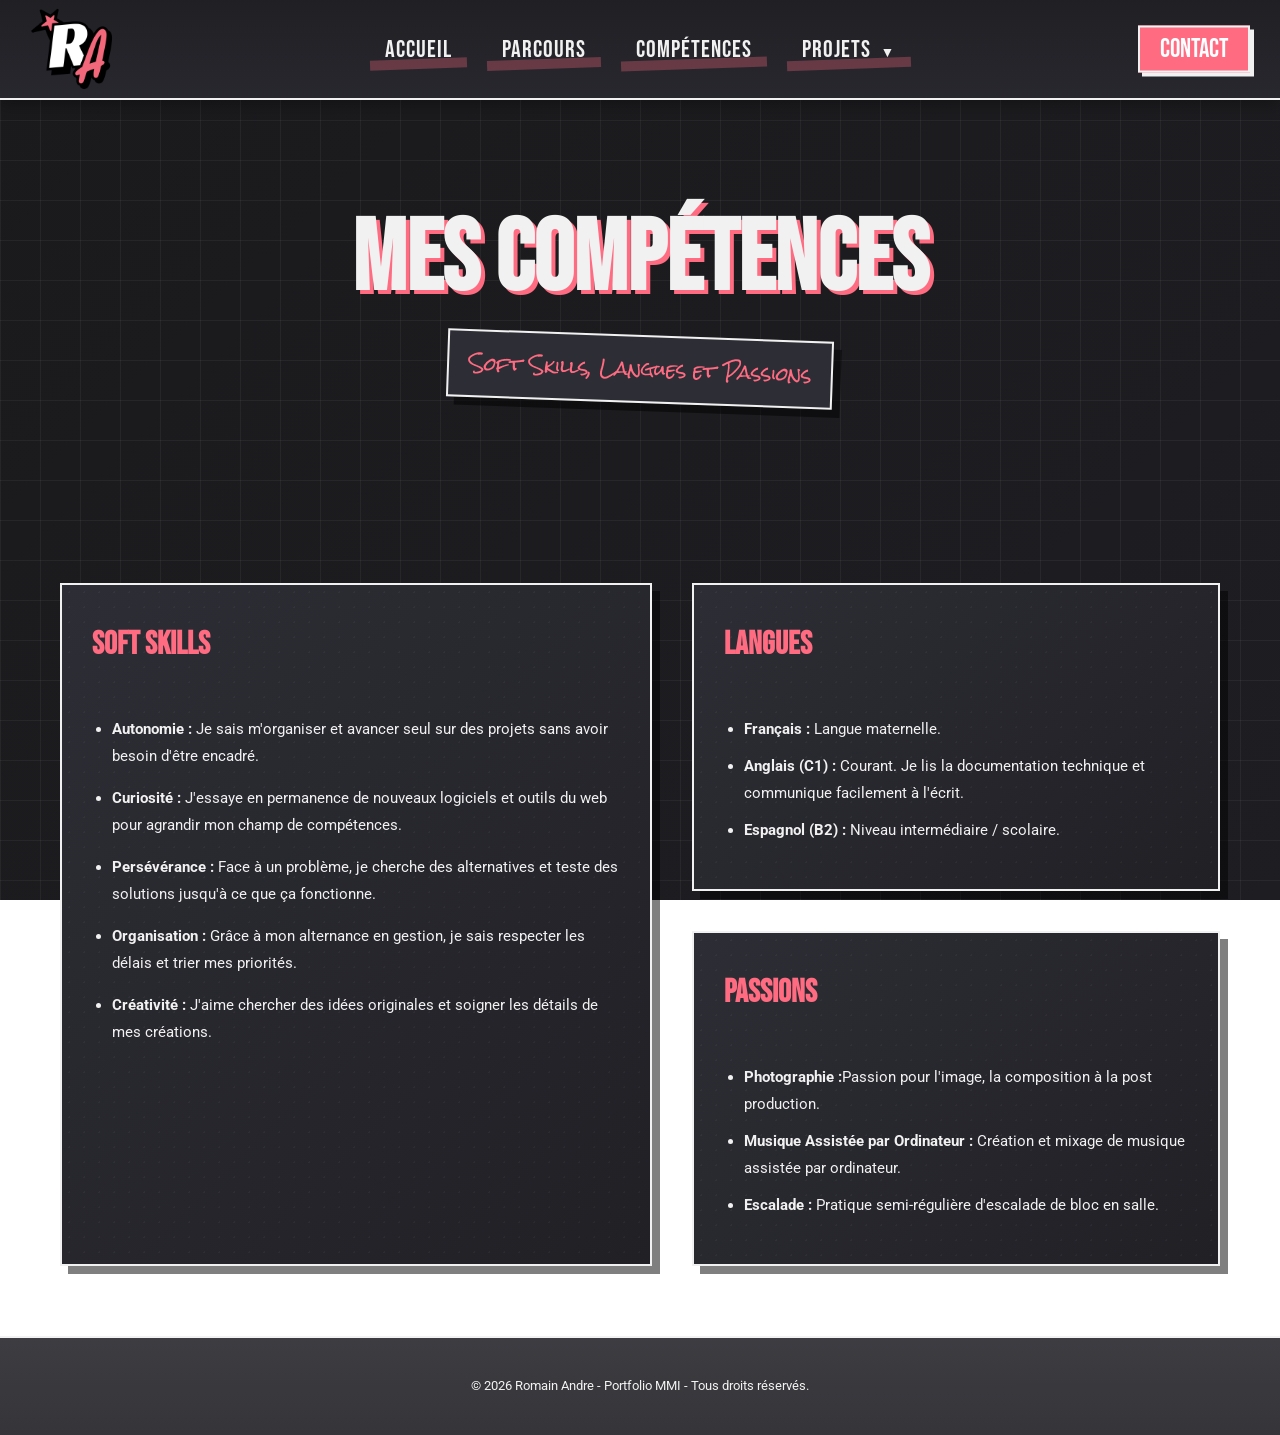
==== competences.html @ 36a4147c "Correction du dossier racine" ====
<!DOCTYPE html>
<html lang="fr">
<head>
    <meta charset="UTF-8">
    <meta name="viewport" content="width=device-width, initial-scale=1.0">
    <title>Mes Compétences - Romain André</title>
    <link rel="icon" type="image/png" href="images/favicon.png">
    <link rel="stylesheet" href="style.css">
</head>
<body>
    <div class="transition-volet-rouge"></div>
    
    <div class="transition-volet-noir">
        <img src="images/logo.png" alt="Transition Logo" class="logo-dans-transition">
    </div>

    <header id="main-header">
        <a href="index.html" class="header-logo-link">
            <img src="images/favicon.png" alt="Retour à l'accueil">
        </a>
        <nav class="nav-container">
            <a href="index.html" class="nav-item">ACCUEIL</a>
            <a href="parcours.html" class="nav-item">PARCOURS</a>
            <a href="competences.html" class="nav-item">COMPÉTENCES</a>
            
            <div class="dropdown">
                <span class="nav-item texte-projets-pc">PROJETS <span style="font-size: 14px; margin-left: 5px;">▼</span></span>
                <div class="dropdown-content">
                    <a href="pro.html">PROJETS professionnels</a>
                    <a href="ecole.html">PROJETS ACADÉMIQUES</a>
                    <a href="perso.html">PROJETS PERSOnnels</a>
                </div>
            </div>
            
            <a href="index.html#contact" class="nav-item contact-mobile">CONTACT</a>
        </nav>
        <a href="index.html#contact" class="btn-contact-header desktop-contact">CONTACT</a>
        <button id="hamburger-menu" class="hamburger-btn">
            <span></span><span></span><span></span>
        </button>
    </header>

    <main class="wrapper">
        <section style="grid-column: 1 / 13; text-align: center; margin-top: 50px;">
            <h1 class="anim-prenom" style="font-size: 100px;">MES COMPÉTENCES</h1>
            <br>
            <div class="sous-titre">Soft Skills, Langues et Passions</div>
        </section>

        <section style="grid-column: 1 / 13; margin-top: 60px; display: flex; gap: 40px; flex-wrap: wrap; justify-content: center;">
            
            <div class="categorie-card" style="flex: 1; min-width: 320px; text-align: left; align-items: flex-start; padding: 30px;">
                <div class="scotch-decor scotch-1"></div>
                <h3 style="font-size: 32px; color: var(--accent); margin-top: 10px; font-family: 'Bebas Neue', sans-serif;">Soft Skills</h3>
                <ul style="font-family: var(--police-paragraphe); font-size: 15px; line-height: 1.8; margin-top: 20px; padding-left: 20px;">
                    <li style="margin-bottom: 15px;"><strong>Autonomie :</strong> Je sais m'organiser et avancer seul sur des projets sans avoir besoin d'être encadré.</li>
                    <li style="margin-bottom: 15px;"><strong>Curiosité :</strong> J'essaye en permanence de nouveaux logiciels et outils du web pour agrandir mon champ de compétences.</li>
                    <li style="margin-bottom: 15px;"><strong>Persévérance :</strong> Face à un problème, je cherche des alternatives et teste des solutions jusqu'à ce que ça fonctionne.</li>
                    <li style="margin-bottom: 15px;"><strong>Organisation :</strong> Grâce à mon alternance en gestion, je sais respecter les délais et trier mes priorités.</li>
                    <li style="margin-bottom: 0;"><strong>Créativité :</strong> J'aime chercher des idées originales et soigner les détails de mes créations.</li>
                </ul>
            </div>

            <div style="flex: 1; min-width: 320px; display: flex; flex-direction: column; gap: 40px;">
                
                <div class="categorie-card" style="text-align: left; align-items: flex-start; padding: 30px;">
                    <h3 style="font-size: 32px; color: var(--accent); margin-top: 10px; font-family: 'Bebas Neue', sans-serif;">Langues</h3>
                    <ul style="font-family: var(--police-paragraphe); font-size: 15px; line-height: 1.8; margin-top: 20px; padding-left: 20px;">
                        <li style="margin-bottom: 10px;"><strong>Français :</strong> Langue maternelle.</li>
                        <li style="margin-bottom: 10px;"><strong>Anglais (C1) :</strong> Courant. Je lis la documentation technique et communique facilement à l'écrit.</li>
                        <li style="margin-bottom: 0;"><strong>Espagnol (B2) :</strong> Niveau intermédiaire / scolaire.</li>
                    </ul>
                </div>

                <div class="categorie-card" style="text-align: left; align-items: flex-start; padding: 30px;">
                    <h3 style="font-size: 32px; color: var(--accent); margin-top: 10px; font-family: 'Bebas Neue', sans-serif;">Passions</h3>
                    <ul style="font-family: var(--police-paragraphe); font-size: 15px; line-height: 1.8; margin-top: 20px; padding-left: 20px;">
                        <li style="margin-bottom: 10px;"><strong>Photographie :</strong>Passion pour l'image, la composition à la post production.</li>
                        <li style="margin-bottom: 10px;"><strong>Musique Assistée par Ordinateur :</strong> Création et mixage de musique assistée par ordinateur.</li>
                        <li style="margin-bottom: 0;"><strong>Escalade :</strong> Pratique semi-régulière d'escalade de bloc en salle.</li>
                    </ul>
                </div>

            </div>

        </section>
    </main>

    <footer>
        <p>© 2026 Romain Andre - Portfolio MMI - Tous droits réservés.</p>
    </footer>

    <script src="script.js"></script>
</body>
</html>
---- style.css ----
@import url('https://fonts.googleapis.com/css2?family=Bebas+Neue&family=Rock+Salt&family=Montserrat:wght@400;700&family=Roboto:wght@400;700&display=swap');
html { scroll-behavior: smooth; }
:root { --fond-couleur: #1a1a1d; --texte: #f1f1f1; --papier: #2d2d35; --accent: #ff6b81; --ombre: 8px 8px 0px rgba(0,0,0,0.5); --grille-couleur: rgba(255, 255, 255, 0.05); --police-paragraphe: 'Roboto', sans-serif; }
* { box-sizing: border-box; }
body { background: linear-gradient(135deg, #1a1a1d 0%, #1e1e22 100%); background-attachment: fixed; color: var(--texte); font-family: 'Montserrat', sans-serif; margin: 0; padding: 0; overflow-x: hidden; }
body::before { content: ""; position: fixed; top: 0; left: 0; width: 100%; height: 100vh; background-image: linear-gradient(var(--grille-couleur) 1px, transparent 1px), linear-gradient(to right, var(--grille-couleur) 1px, transparent 1px); background-size: 40px 40px; pointer-events: none; z-index: -1; }
p { font-family: var(--police-paragraphe); line-height: 1.6; }
@keyframes fadeInDown { from { opacity: 0; transform: translateY(-30px); } to { opacity: 1; transform: translateY(0); } }
@keyframes fadeInLeft { from { opacity: 0; transform: translateX(-40px); } to { opacity: 1; transform: translateX(0); } }
@keyframes fadeInUp { from { opacity: 0; transform: translateY(30px); } to { opacity: 1; transform: translateY(0); } }
@keyframes popIn { from { opacity: 0; transform: scale(0.8); } to { opacity: 1; transform: scale(1); } }
@keyframes popInSousTitre { from { opacity: 0; transform: scale(0.8) rotate(0deg); } to { opacity: 1; transform: scale(1) rotate(2deg); } }
.logo-dans-transition { position: absolute; top: 50%; left: 50%; transform: translate(-50%, -50%); width: 500px; height: auto; max-width: 90%; }
#main-header { height: 100px; display: flex; align-items: center; justify-content: center; position: fixed; top: 0; left: 0; width: 100%; z-index: 1000; padding: 0 30px; background: linear-gradient(to bottom, var(--fond-couleur) -75%, var(--papier) 175%); border-bottom: 2px solid var(--texte); box-shadow: 0px 5px 15px rgba(0,0,0,0.3); transform: translateY(0); transition: transform 0.4s cubic-bezier(0.4, 0, 0.2, 1); }
.header-logo { height: 90px; width: auto; position: absolute; left: 30px; top: 50%; transform: translateY(-50%); transition: transform 0.3s ease; z-index: 1001; }
.header-logo:hover { transform: translateY(-50%) scale(1.1); }
.header-logo-link { position: absolute; left: 30px; top: 50%; transform: translateY(-50%); z-index: 1001; display: block; height: 90px; }
.header-logo-link img { height: 100%; width: auto; transition: transform 0.3s ease; display: block; }
.header-logo-link:hover img { transform: scale(1.15); }
.nav-container { display: flex; gap: 20px; align-items: center; }
.nav-item { background: transparent; padding: 5px 15px; text-decoration: none; color: var(--texte); font-family: 'Bebas Neue', sans-serif; font-size: 24px; letter-spacing: 1px; position: relative; transition: color 0.3s ease; }
.nav-item::after { content: ''; position: absolute; bottom: 0; left: 0; width: 100%; height: 10px; background: var(--accent); opacity: 0.3; transform: rotate(-2deg); z-index: -1; transition: all 0.3s cubic-bezier(0.25, 0.8, 0.25, 1); }
.nav-item:hover::after { opacity: 1; transform: rotate(0deg); height: 100%; }
.nav-item:hover { color: white; }
.btn-contact-header { position: absolute; right: 30px; top: 50%; transform: translateY(-50%); background-color: var(--accent); color: white; font-family: 'Bebas Neue', sans-serif; font-size: 26px; padding: 6px 20px; text-decoration: none; border: 2px solid var(--texte); box-shadow: 4px 4px 0px var(--texte); transition: transform 0.15s ease, box-shadow 0.15s ease, background-color 0.15s ease; z-index: 1001; }
.btn-contact-header:hover { transform: translate(-3px, -55%); box-shadow: 7px 7px 0px var(--texte); }
.btn-contact-header:active { transform: translate(4px, -45%); box-shadow: 0px 0px 0px var(--texte); }
.hamburger-btn { display: none; flex-direction: column; gap: 6px; background: transparent; border: none; cursor: pointer; z-index: 1005; transition: opacity 0.3s ease; }
.hamburger-btn span { width: 35px; height: 4px; background-color: var(--texte); border-radius: 2px; }
.contact-mobile { display: none !important; }
.btn-cv { display: inline-block; margin-top: 15px; padding: 10px 25px; background-color: var(--accent); color: white; font-family: 'Bebas Neue', sans-serif; font-size: 26px; letter-spacing: 1px; text-decoration: none; border: 2px solid var(--texte); box-shadow: 4px 4px 0px var(--texte); transform: translate(0px, 0px); transition: transform 0.15s ease, box-shadow 0.15s ease, background-color 0.15s ease; }
.btn-cv:hover { transform: translate(-3px, -3px); box-shadow: 7px 7px 0px var(--texte); background-color: #f73648; }
.btn-cv:active { transform: translate(4px, 4px); box-shadow: 0px 0px 0px var(--texte); }
.btn-mail { margin: 0; transform: translate(0,0); }
.btn-mail:hover { transform: translate(-3px, -3px); background-color: #f73648; }
.btn-mail:active { transform: translate(4px, 4px); box-shadow: 0px 0px 0px var(--texte); }
.btn-linkedin { margin: 0; background-color: #0077b5; border-color: var(--texte); transform: translate(0,0); }
.btn-linkedin:hover { background-color: #005e93; transform: translate(-3px, -3px); }
.btn-linkedin:active { transform: translate(4px, 4px); box-shadow: 0px 0px 0px var(--texte); }
.wrapper { max-width: 1200px; margin: 150px auto 50px auto; padding: 20px; display: grid; grid-template-columns: repeat(12, 1fr); gap: 40px; }
.hero-block { grid-column: 1 / 8; grid-row: 1; position: relative; z-index: 2; display: flex; flex-direction: column; justify-content: center; }
h1 { font-family: 'Bebas Neue', sans-serif; font-size: 128px; line-height: 0.8; margin: 0; color: var(--texte); text-transform: uppercase; text-shadow: 4px 4px 0px var(--accent); transform: rotate(-2deg); }
.hero-block h1 { display: flex; flex-direction: column; align-items: flex-start; margin: 0; padding: 0; }
.titre-images { display: flex; flex-direction: column; align-items: flex-start; margin: 0; margin-top: 50px; margin-left: -40px; padding: 0; }
.img-romain { height: 300px; width: auto; display: block; position: relative; z-index: 1; margin-left: -80px; }
.img-andre { height: 320px; width: auto; display: block; margin-top: -150px; margin-left: -80px; margin-bottom: -80px; position: relative; z-index: 2; }
.anim-prenom, .anim-nom, .sous-titre, .photo-block, .bio-block, .section-title, .projet-card, .categorie-card, .parcours-card { opacity: 0; pointer-events: none; }
.anim-prenom, .anim-nom { display: inline-block; transition: all 0.6s cubic-bezier(0.25, 1, 0.5, 1); }
.anim-prenom { transform: translateY(-30px); }
.anim-nom { transform: translateX(-40px); transition-delay: 0.2s; }
.anim-prenom.visible, .anim-nom.visible { opacity: 1; transform: translateY(0) translateX(0); pointer-events: auto; }
.anim-prenom.visible:hover { transform: scale(1.05) rotate(2deg); transition-delay: 0s; cursor: default; }
.anim-nom.visible:hover { transform: scale(1.05) rotate(-2deg); transition-delay: 0s; cursor: default; }
.sous-titre { font-family: 'Rock Salt', cursive; font-size: 18px; color: var(--accent); background: var(--papier); padding: 10px 20px; display: inline-block; align-self: flex-start; margin-top: 35px; margin-bottom: 80px; box-shadow: var(--ombre); border: 2px solid var(--texte); transform: scale(0.8) rotate(2deg); transition: all 0.6s cubic-bezier(0.25, 0.8, 0.25, 1); transition-delay: 0.4s; }
.sous-titre.visible { opacity: 1; transform: scale(1) rotate(2deg); pointer-events: auto; }
.sous-titre.visible:hover { transform: scale(1.05) rotate(0deg); transition-delay: 0s; }
.photo-block { grid-column: 8 / 13; grid-row: 1; background: white; padding: 15px 15px 60px 15px; box-shadow: var(--ombre); border: 2px solid var(--texte); position: relative; width: 100%; max-width: 350px; margin: 0 auto; display: block; text-decoration: none; cursor: pointer; transform: translateX(40px) rotate(-2deg); transition: all 0.6s cubic-bezier(0.25, 1, 0.5, 1); align-self: center; }
.photo-block.visible { opacity: 1; transform: translateX(0) rotate(3deg); pointer-events: auto; }
.photo-block.visible:hover { transform: scale(1.05) rotate(0deg); box-shadow: 15px 15px 0px rgba(0,0,0,0.3); z-index: 10; transition-delay: 0s; }
.photo-block img { width: 100%; aspect-ratio: 1 / 1; object-fit: cover; transition: filter 0.5s ease; }
.polaroid-text { position: absolute; bottom: 15px; left: 0; width: 100%; text-align: center; font-family: 'Rock Salt', cursive; font-size: 16px; font-weight: bold; color: #1d1d1d; opacity: 0.9; }
.scotch-decor { display: none !important; }
.bio-block { margin-top: 50px; }
.bio-block, .parcours-card, .categorie-card, .projet-card, #contact-box { background: linear-gradient(135deg, var(--papier) 0%, #202025 100%) !important; position: relative; z-index: 1; }
.bio-block::after, .parcours-card::after, .categorie-card::after, .projet-card::after, #contact-box::after { content: ''; position: absolute; top: 0; left: 0; right: 0; bottom: 0; background-image: radial-gradient(var(--texte) 1px, transparent 1px); background-size: 15px 15px; opacity: 0.04; pointer-events: none; z-index: -1; }
.bio-block p strong, .parcours-card p strong, .categorie-card p strong, .projet-card p strong, #contact-box p strong { background: linear-gradient(180deg, transparent 65%, rgba(255, 107, 129, 0.4) 65%); padding: 0 4px; font-weight: bold; color: white; text-shadow: -1px -1px 0 #00000070, 1px -1px 0 #00000070, -1px 1px 0 #00000070, 1px 1px 0 #00000070, 2px 2px 3px rgba(0,0,0,0.2); }
.bio-block { grid-column: 2 / 12; padding: 40px; font-size: 16px; color: var(--texte); box-shadow: var(--ombre); border: 2px solid var(--texte); margin-top: 20px; transform: translateY(30px); transition: all 0.6s ease-out; z-index: 1; }
.bio-block.visible { opacity: 1; transform: translateY(0); pointer-events: auto; }
.bio-block h2, .bio-block h3 { font-family: 'Bebas Neue', sans-serif; color: var(--accent); display: inline-block; }
.bio-block h2 { font-size: 40px; margin-top: 0; border-bottom: 3px solid var(--accent); }
.bio-block.visible:hover { transform: translateY(-5px); box-shadow: 12px 12px 0px var(--accent) !important; z-index: 10; transition: transform 0.4s ease, box-shadow 0.4s ease; }
.categorie-card.visible:hover { transform: translateY(-5px) rotate(1deg); box-shadow: 12px 12px 0px var(--accent) !important; z-index: 10; }
#contact-box:hover { transform: translateY(-5px) !important; box-shadow: 12px 12px 0px var(--accent) !important; z-index: 10; }
.skills-block { grid-column: 1 / 13; text-align: center; position: relative; margin-top: 0px !important; }
.section-title { font-family: 'Bebas Neue'; font-size: 64px; margin-bottom: 70px; display: inline-block; background: var(--texte); color: var(--fond-couleur); padding: 10px 30px; box-shadow: 6px 6px 0px var(--accent); transform: translateY(30px); transition: all 0.6s ease-out; }
.section-title.visible { opacity: 1; transform: translateY(0); pointer-events: auto; }
.section-title.visible:hover { transform: scale(1.05); box-shadow: 10px 10px 0px var(--accent); transition-delay: 0s; }
.categories-grid { display: grid; grid-template-columns: 1fr; gap: 40px; margin: 40px auto 0 auto; max-width: 950px; }
.categorie-card { background: var(--papier); padding: 25px 30px; border: 2px solid var(--texte); box-shadow: var(--ombre); position: relative; text-align: center; display: flex; flex-direction: column; align-items: center; transition: transform 0.4s ease, box-shadow 0.4s ease; }
.categorie-card.visible { animation: fadeInUp 0.6s ease-out forwards; pointer-events: auto; }
#contact-box { transform: none !important; transition: none !important; }
#contact-box:hover { transform: none !important; box-shadow: var(--ombre) !important; z-index: 1; }
.categorie-titre { font-family: 'Bebas Neue', sans-serif; font-size: 36px; color: var(--accent); margin-bottom: 5px; display: inline-block; transition: transform 0.3s ease; }
.categorie-titre:hover { transform: scale(1.05); }
.categorie-desc { font-size: 16px; margin-top: 0; margin-bottom: 10px; line-height: 1.6; opacity: 0.9; }
.parcours-card { background: var(--papier); padding: 40px; border: 2px solid var(--texte); box-shadow: var(--ombre); position: relative; text-align: left; transition: transform 0.4s ease, box-shadow 0.4s ease; }
.parcours-card.visible { animation: fadeInUp 0.6s ease-out forwards; pointer-events: auto; }
.parcours-card.visible:hover { transform: translateY(-5px); box-shadow: 12px 12px 0px var(--accent); z-index: 5; }
.sticker-container { display: flex; justify-content: center; align-items: flex-start; gap: 15px 20px; flex-wrap: wrap; width: 100%; margin-top: 15px; }
.sticker { flex: 0 0 100px; width: 100px; background: transparent; display: flex; flex-direction: column; align-items: center; justify-content: flex-start; gap: 8px; cursor: pointer; text-decoration: none; transform: scale(0.8); transition: all 0.5s cubic-bezier(0.25, 0.8, 0.25, 1); }
.sticker.visible { opacity: 1; transform: scale(1); pointer-events: auto; }
.sticker.visible:hover { transform: scale(1.15) translateY(-8px); transition-delay: 0s; }
.sticker img { display: block; width: 65px; height: 65px; object-fit: contain; filter: drop-shadow(4px 4px 0px rgba(0,0,0,0.15)); }
.app-name { display: block; width: 100%; font-size: 16px; font-family: var(--police-paragraphe); color: var(--texte); font-weight: bold; text-align: center; transition: color 0.3s ease; margin-top: 5px; }
.sticker:hover .app-name { color: var(--accent); }
.sticker:nth-child(1) { transition-delay: 0.05s; } .sticker:nth-child(2) { transition-delay: 0.1s; } .sticker:nth-child(3) { transition-delay: 0.15s; } .sticker:nth-child(4) { transition-delay: 0.2s; } .sticker:nth-child(5) { transition-delay: 0.25s; } .sticker:nth-child(6) { transition-delay: 0.3s; } .sticker:nth-child(7) { transition-delay: 0.35s; } .sticker:nth-child(8) { transition-delay: 0.4s; } .sticker:nth-child(9) { transition-delay: 0.45s; }
.projet-container { display: flex; gap: 40px; justify-content: center; flex-wrap: wrap; }
.projet-card { background: var(--papier); padding: 20px 20px 10px 20px; width: 100%; max-width: 320px; border: 2px solid var(--texte); box-shadow: var(--ombre); text-decoration: none; color: var(--texte); display: flex; flex-direction: column; text-align: left; position: relative; transition: all 0.5s cubic-bezier(0.25, 0.8, 0.25, 1); transform: scale(0.8) rotate(0deg); opacity: 0; pointer-events: none; }
.projet-card.visible { opacity: 1; transform: scale(1) rotate(0deg); pointer-events: auto; animation: fadeInUp 0.6s ease-out forwards; }
.projet-card.visible:hover { transform: translateY(-10px); box-shadow: 15px 15px 0px rgba(0,0,0,0.2); z-index: 10; }
.projet-card h3 { font-family: 'Bebas Neue'; font-size: 36px; margin: 0 0 10px 0; text-align: center; color: var(--accent); transition: transform 0.2s ease, color 0.2s ease; }
.projet-card:hover h3 { color: var(--texte); }
.projet-card img { width: 85%; height: auto; aspect-ratio: 16 / 10; object-fit: cover; margin: 20px auto 10px auto; display: block; border: 2px solid rgba(255, 255, 255, 0.1); box-shadow: 4px 4px 0px rgba(0,0,0,0.5); transform: scale(1); transition: all 0.4s cubic-bezier(0.25, 0.8, 0.25, 1); }
.projet-card:hover img { transform: scale(1.05); opacity: 1; border-color: var(--accent); box-shadow: 8px 8px 0px rgba(0,0,0,0.6); }
.projet-card p { font-size: 15px; text-align: center; margin-bottom: 0; font-weight: bold; }
footer { text-align: center; padding: 25px 20px; margin-top: 50px; border-top: 2px solid var(--texte); font-size: 13px; opacity: 0.9; background: linear-gradient(to bottom, var(--papier) -75%, var(--fond-couleur) 175%); }
.col-pleine { grid-column: 1 / 13; }
.close-projet-modal, .close-modal, .close-menu-mobile { position: absolute; top: 20px; right: 20px; color: var(--texte); font-size: 50px; font-family: Arial, sans-serif; font-weight: 300; cursor: pointer; transition: color 0.2s ease, transform 0.3s cubic-bezier(0.4, 0, 0.2, 1); z-index: 9999; width: 60px; height: 60px; display: flex; align-items: center; justify-content: center; line-height: 1; transform-origin: center center; }
.close-projet-modal:hover, .close-modal:hover, .close-menu-mobile:hover { transform: scale(1.2) rotate(90deg); color: var(--accent); }
.close-menu-mobile { display: none !important; }

@media (max-width: 1100px) { .hamburger-btn { display: flex; position: absolute; right: 30px; top: 50%; transform: translateY(-50%); transition: transform 0.4s ease; } .hamburger-btn.active:hover { transform: translateY(-50%) scale(1.2) rotate(90deg); } .desktop-contact { display: none !important; } .nav-container { position: fixed; top: 0; right: -100%; width: 100%; height: 100vh; background: rgba(10, 10, 12, 0.95); backdrop-filter: blur(40px); -webkit-backdrop-filter: blur(40px); flex-direction: column; justify-content: center; align-items: center; transition: right 0.5s cubic-bezier(0.8, 0, 0.2, 1); z-index: 1004; margin: 0 !important; padding: 0 !important; gap: 15px !important; } .nav-container.active { right: 0; } .close-menu-mobile { display: flex !important; } .nav-item { font-size: 45px !important; margin: 5px 0; transition: color 0.2s ease; transform: none !important; } .nav-item::after { display: none !important; } .nav-item:hover { color: var(--accent) !important; transform: none !important; } .contact-mobile { display: inline-block !important; background-color: transparent !important; color: var(--texte) !important; font-size: 40px !important; padding: 15px 50px !important; border: 3px solid var(--texte) !important; box-shadow: none !important; margin-top: 30px !important; transition: all 0.2s ease !important; transform: none !important; } .contact-mobile:hover { color: white !important; border-color: var(--accent) !important; background-color: var(--accent) !important; transform: scale(1.05) !important; box-shadow: none !important; } #main-header { height: 90px; } .header-logo-link { z-index: 1006 !important; } .dropdown { display: flex; flex-direction: column; align-items: center; width: 100%; margin: 0; } .texte-projets-pc { display: none !important; } .dropdown-content { display: flex !important; flex-direction: column; position: static !important; box-shadow: none !important; border: none !important; background: transparent !important; transform: none !important; width: 100%; align-items: center; padding: 0 !important; margin-top: 0; gap: 15px; } .dropdown-content::before { display: none !important; } .dropdown:hover .dropdown-content { animation: none !important; } .dropdown-content a { font-family: 'Bebas Neue', sans-serif; font-size: 45px !important; background: transparent !important; border: none !important; padding: 5px 15px !important; margin: 5px 0; width: auto; color: var(--texte) !important; text-decoration: none !important; white-space: normal; } .dropdown-content a:hover { background-color: transparent !important; color: var(--accent) !important; } .wrapper { display: block !important; } .hero-block, .photo-block { display: none !important; } .mobile-index-img { display: block !important; width: 100%; max-width: 600px; height: auto; margin: 0 auto 50px auto !important; animation: fadeInDown 0.6s ease-out forwards; } .bio-block { display: block !important; width: 100% !important; max-width: 800px; margin: 0 auto 50px auto !important; } .skills-block, .col-pleine { display: block !important; width: 100% !important; margin: 0 auto !important; } .section-title { margin-bottom: 40px !important; } }

@media (max-width: 768px) { .wrapper { margin-top: 120px; } h1, .anim-prenom { font-size: 60px !important; } .section-title { font-size: 40px !important; padding: 10px 20px; margin-bottom: 30px !important; } .modal-content-wrapper { padding: 20px; border-width: 2px; max-height: 85vh; } .close-projet-modal, .close-modal, .close-menu-mobile { top: 5px; right: 15px; font-size: 40px; } #modal-titre { font-size: 35px !important; } .modal-tags { margin-bottom: 20px; justify-content: center; } .modal-body-grid { gap: 20px; flex-direction: column; } .modal-main-text, .modal-sidebar { min-width: 100%; flex: auto; } .modal-main-text h2 { font-size: 28px !important; } #modal-media-btn { font-size: 22px; padding: 12px 20px; } }

.transition-volet-rouge, .transition-volet-noir { position: fixed; top: 0; left: 0; width: 100%; height: 100vh; transform: translateY(0); transition: transform 0.6s cubic-bezier(0.7, 0, 0.3, 1); pointer-events: none; }
.transition-volet-rouge { background-color: var(--accent); z-index: 999998; } .transition-volet-noir { background-color: #1d1d1d; z-index: 999999; }
.transition-volet-noir.ouvert { transform: translateY(-100%); transition-delay: 0s; } .transition-volet-rouge.ouvert { transform: translateY(-100%); transition-delay: 0.15s; }
.transition-volet-rouge.preparation, .transition-volet-noir.preparation { transition: none; transform: translateY(100%); pointer-events: all; }
.transition-volet-rouge.ferme, .transition-volet-noir.ferme { transform: translateY(0); pointer-events: all; }
.transition-volet-rouge.ferme { transition-delay: 0s; } .transition-volet-noir.ferme { transition-delay: 0.15s; }
.modal { display: none; position: fixed; z-index: 9999999; left: 0; top: 0; width: 100%; height: 100vh; background-color: rgba(10,10,12,0.95); backdrop-filter: blur(30px); -webkit-backdrop-filter: blur(30px); justify-content: center; align-items: center; opacity: 0; transition: opacity 0.3s ease; padding: 20px; }
.modal.show { display: flex; animation: fadeIn 0.3s ease; }
.modal img { max-width: 90%; max-height: 90vh; border-radius: 15px; box-shadow: 0 15px 40px rgba(0,0,0,0.5); transform: scale(0.8); transition: transform 0.3s ease; object-fit: contain; }
.modal-content-wrapper { background: radial-gradient(circle at top right, #25252d 0%, var(--fond-couleur) 60%); width: 100%; max-width: 900px; max-height: 90vh; overflow-y: auto; overflow-x: hidden; border: 2px solid var(--texte); box-shadow: 15px 15px 0px rgba(0,0,0,0.6); position: relative; padding: 50px; transform: scale(0.8); transition: transform 0.3s cubic-bezier(0.25, 0.8, 0.25, 1); }
.modal-content-wrapper::-webkit-scrollbar { width: 8px; }
.modal-content-wrapper::-webkit-scrollbar-track { background: var(--fond-couleur); }
.modal-content-wrapper::-webkit-scrollbar-thumb { background: var(--accent); }
#modal-titre { font-family: 'Bebas Neue', sans-serif; font-size: 60px; color: var(--texte); text-shadow: 3px 3px 0px var(--accent); margin: 0 0 15px 0; transform: none !important; line-height: 1; }
.modal-tags { display: flex; gap: 10px; margin-bottom: 40px; flex-wrap: wrap; }
.modal-tags span { background: transparent; color: var(--texte); border: 2px solid var(--texte); box-shadow: 3px 3px 0px rgba(0,0,0,0.4); padding: 6px 16px; font-weight: bold; font-family: 'Montserrat', sans-serif; font-size: 13px; text-transform: uppercase; }
.modal-body-grid { display: flex; gap: 40px; flex-wrap: wrap; align-items: flex-start; }
.modal-main-text { flex: 2; min-width: 300px; }
.modal-main-text h2 { font-family: 'Bebas Neue', sans-serif; font-size: 35px; color: var(--accent); margin-top: 0; margin-bottom: 15px; border-bottom: 2px solid var(--papier); padding-bottom: 5px; transform: none !important; }
.modal-main-text p { font-family: var(--police-paragraphe); font-size: 16px; line-height: 1.7; margin-bottom: 35px; }
.modal-main-text p:last-child { margin-bottom: 0; }
.modal-sidebar { flex: 1; min-width: 250px; background: var(--papier); padding: 30px; border: 2px solid var(--texte); box-shadow: 6px 6px 0px var(--ombre); height: fit-content; }
.modal-sidebar h3 { font-family: 'Bebas Neue', sans-serif; font-size: 30px; margin-top: 0; color: var(--accent); border-bottom: 2px solid var(--texte); padding-bottom: 10px; margin-bottom: 20px; }
.modal-sidebar ul { list-style: none; padding: 0; margin: 0; font-family: var(--police-paragraphe); font-size: 15px; line-height: 2; }
.modal-sidebar ul li { border-bottom: 1px dashed var(--grille-couleur); padding: 10px 0; }
.modal-sidebar ul li:last-child { border-bottom: none; }
.modal-sidebar ul li strong { color: var(--texte); margin-right: 5px; background: transparent; padding: 0; text-shadow: none; -webkit-text-stroke: 0; }
#modal-media-container { margin-top: 40px; text-align: center; width: 100%; }
#modal-media-btn { display: inline-block; background-color: var(--accent); color: white; font-family: 'Bebas Neue', sans-serif; font-size: 28px; padding: 15px 35px; text-decoration: none; border: 2px solid var(--texte); box-shadow: 6px 6px 0px rgba(0,0,0,0.6); transition: background-color 0.3s ease, transform 0.2s ease; letter-spacing: 1px; animation: calmPulse 3s infinite ease-in-out, pulseMedia 2s infinite; backface-visibility: hidden; -webkit-font-smoothing: antialiased; }
#modal-media-btn:hover { background-color: #f73648; transform: scale(1.02); animation-play-state: paused; }
#modal-media-btn:active { transform: scale(0.98); }
@keyframes calmPulse { 0% { filter: brightness(1); } 50% { filter: brightness(1.15); } 100% { filter: brightness(1); } }
@keyframes pulseMedia { 0% { box-shadow: 0 0 0 0 rgba(255, 107, 129, 0.4); } 70% { box-shadow: 0 0 0 15px rgba(255, 107, 129, 0); } 100% { box-shadow: 0 0 0 0 rgba(255, 107, 129, 0); } }
#modal-galerie-section { margin-top: 40px; border-top: 2px dashed var(--grille-couleur); padding-top: 30px; }
.galerie-titre { font-family: 'Bebas Neue', sans-serif; font-size: 35px; color: var(--texte); margin-bottom: 20px; transform: none !important; }
.galerie-grid { display: grid; grid-template-columns: repeat(auto-fill, minmax(200px, 1fr)); gap: 15px; }
.galerie-grid img { width: 100%; height: 150px; object-fit: cover; border: 2px solid var(--texte); box-shadow: 4px 4px 0px var(--ombre); cursor: zoom-in; transition: transform 0.2s, box-shadow 0.2s; }
.galerie-grid img:hover { transform: translateY(-3px); box-shadow: 6px 6px 0px var(--accent); }
.click-ripple { position: fixed; top: 0; left: 0; width: 10px; height: 10px; background-color: transparent; border: 3px solid var(--accent); border-radius: 50%; transform: translate(-50%, -50%); pointer-events: none; z-index: 10000; opacity: 0; animation: dropRipple 0.8s ease-out forwards; }
@keyframes dropRipple { 0% { width: 10px; height: 10px; opacity: 1; border-width: 3px; } 100% { width: 120px; height: 120px; opacity: 0; border-width: 1px; } }
.dropdown { position: relative; display: inline-block; }
.texte-projets-pc { cursor: pointer; color: var(--texte); }
.dropdown-content { display: none; position: absolute; background-color: var(--papier); min-width: max-content; box-shadow: 6px 6px 0px rgba(0,0,0,0.5); border: 2px solid var(--texte); z-index: 1005; top: 100%; left: 50%; transform: translateX(-50%); padding: 0; margin-top: 15px; }
.dropdown-content::before { content: ""; position: absolute; top: -20px; left: 0; width: 100%; height: 20px; background: transparent; }
.dropdown:hover .dropdown-content { display: block; animation: apparitionMenu 0.2s ease-out forwards; }
@keyframes apparitionMenu { from { opacity: 0; transform: translate(-50%, -10px); } to { opacity: 1; transform: translate(-50%, 0); } }
.dropdown-content a { color: var(--texte); padding: 15px 30px; text-decoration: none !important; display: block; font-family: 'Bebas Neue', sans-serif; font-size: 24px; letter-spacing: 1px; border-bottom: 1px solid rgba(255,255,255,0.05); transition: background-color 0.2s ease, color 0.2s ease; text-align: center; white-space: nowrap; }
.dropdown-content a:last-child { border-bottom: none; }
.dropdown-content a:hover { background-color: var(--accent); color: white !important; }
.mobile-index-img { display: none; }
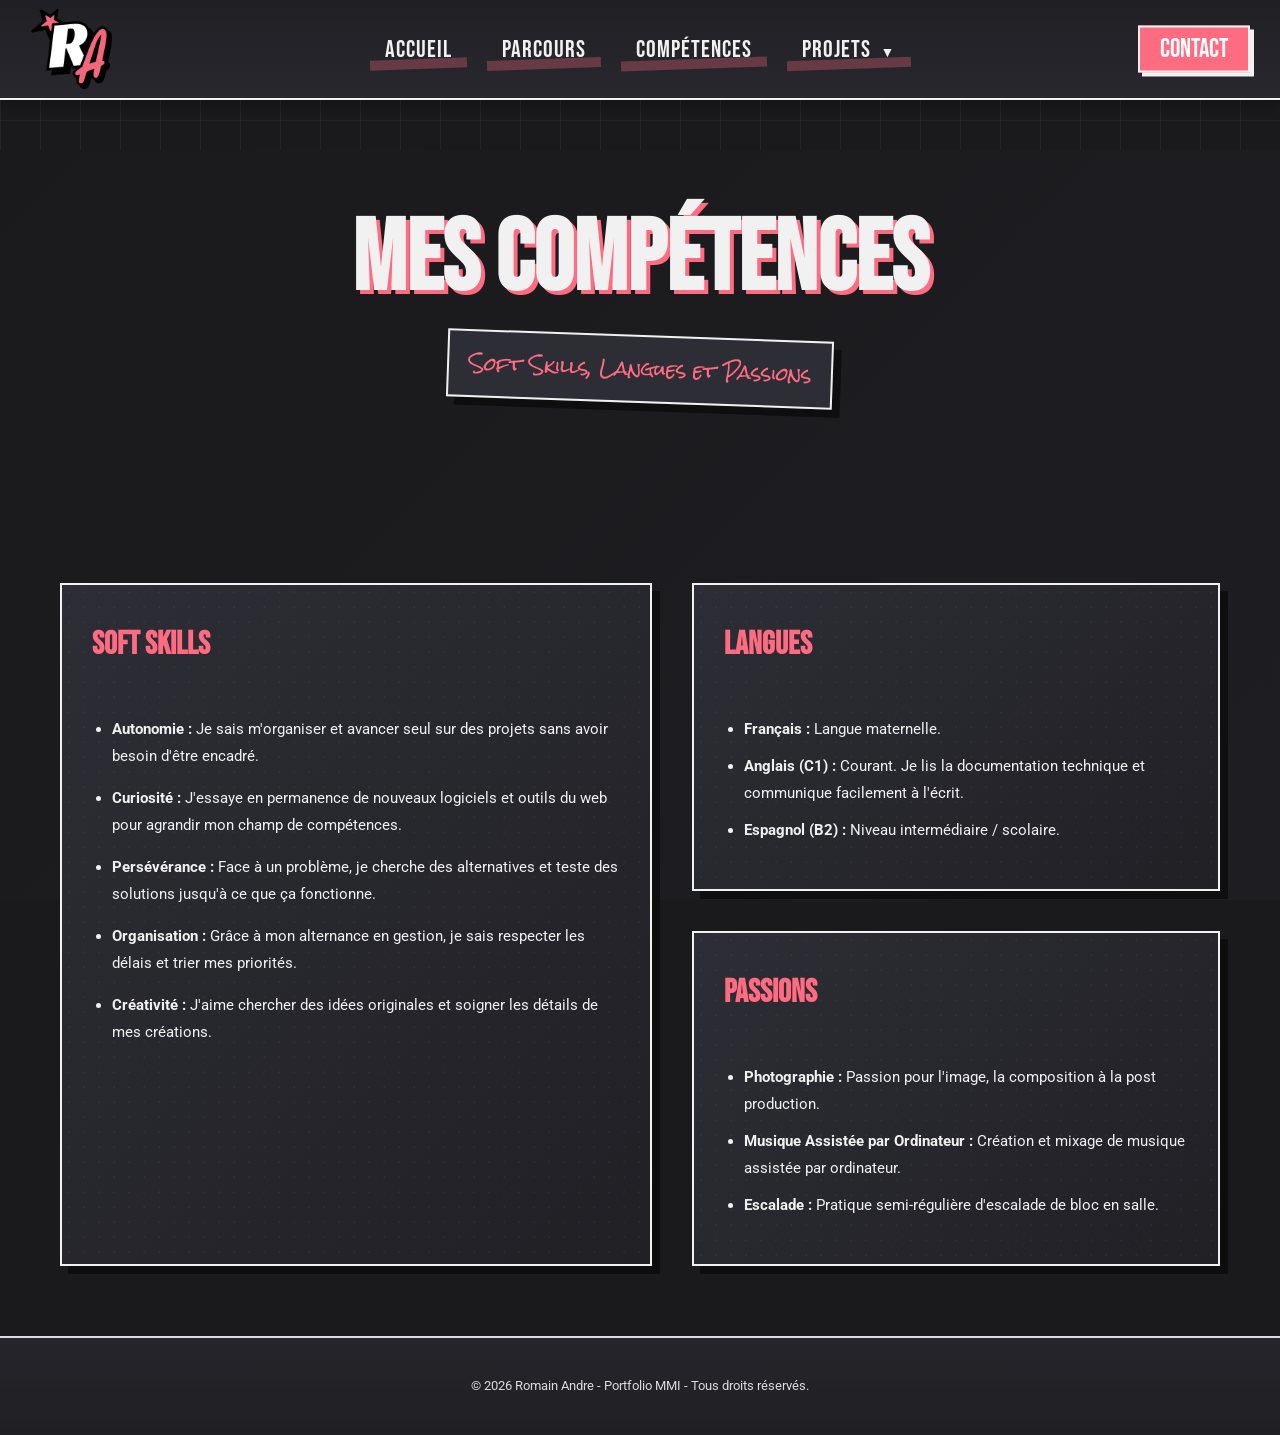
==== commit e9548119: "Fix bugs menu mobile et fond gris" ====
--- a/competences.html
+++ b/competences.html
@@ -75,7 +75,7 @@
                 <div class="categorie-card" style="text-align: left; align-items: flex-start; padding: 30px;">
                     <h3 style="font-size: 32px; color: var(--accent); margin-top: 10px; font-family: 'Bebas Neue', sans-serif;">Passions</h3>
                     <ul style="font-family: var(--police-paragraphe); font-size: 15px; line-height: 1.8; margin-top: 20px; padding-left: 20px;">
-                        <li style="margin-bottom: 10px;"><strong>Photographie :</strong>Passion pour l'image, la composition à la post production.</li>
+                        <li style="margin-bottom: 10px;"><strong>Photographie :</strong> Passion pour l'image, la composition à la post production.</li>
                         <li style="margin-bottom: 10px;"><strong>Musique Assistée par Ordinateur :</strong> Création et mixage de musique assistée par ordinateur.</li>
                         <li style="margin-bottom: 0;"><strong>Escalade :</strong> Pratique semi-régulière d'escalade de bloc en salle.</li>
                     </ul>
--- a/style.css
+++ b/style.css
@@ -1,8 +1,8 @@
 @import url('https://fonts.googleapis.com/css2?family=Bebas+Neue&family=Rock+Salt&family=Montserrat:wght@400;700&family=Roboto:wght@400;700&display=swap');
-html { scroll-behavior: smooth; }
 :root { --fond-couleur: #1a1a1d; --texte: #f1f1f1; --papier: #2d2d35; --accent: #ff6b81; --ombre: 8px 8px 0px rgba(0,0,0,0.5); --grille-couleur: rgba(255, 255, 255, 0.05); --police-paragraphe: 'Roboto', sans-serif; }
+html { scroll-behavior: smooth; background-color: var(--fond-couleur); }
 * { box-sizing: border-box; }
-body { background: linear-gradient(135deg, #1a1a1d 0%, #1e1e22 100%); background-attachment: fixed; color: var(--texte); font-family: 'Montserrat', sans-serif; margin: 0; padding: 0; overflow-x: hidden; }
+body { background-color: var(--fond-couleur); background-image: linear-gradient(135deg, #1a1a1d 0%, #1e1e22 100%); background-attachment: fixed; min-height: 100vh; color: var(--texte); font-family: 'Montserrat', sans-serif; margin: 0; padding: 0; overflow-x: hidden; }
 body::before { content: ""; position: fixed; top: 0; left: 0; width: 100%; height: 100vh; background-image: linear-gradient(var(--grille-couleur) 1px, transparent 1px), linear-gradient(to right, var(--grille-couleur) 1px, transparent 1px); background-size: 40px 40px; pointer-events: none; z-index: -1; }
 p { font-family: var(--police-paragraphe); line-height: 1.6; }
 @keyframes fadeInDown { from { opacity: 0; transform: translateY(-30px); } to { opacity: 1; transform: translateY(0); } }
@@ -109,9 +109,9 @@
 .close-projet-modal:hover, .close-modal:hover, .close-menu-mobile:hover { transform: scale(1.2) rotate(90deg); color: var(--accent); }
 .close-menu-mobile { display: none !important; }
 
-@media (max-width: 1100px) { .hamburger-btn { display: flex; position: absolute; right: 30px; top: 50%; transform: translateY(-50%); transition: transform 0.4s ease; } .hamburger-btn.active:hover { transform: translateY(-50%) scale(1.2) rotate(90deg); } .desktop-contact { display: none !important; } .nav-container { position: fixed; top: 0; right: -100%; width: 100%; height: 100vh; background: rgba(10, 10, 12, 0.95); backdrop-filter: blur(40px); -webkit-backdrop-filter: blur(40px); flex-direction: column; justify-content: center; align-items: center; transition: right 0.5s cubic-bezier(0.8, 0, 0.2, 1); z-index: 1004; margin: 0 !important; padding: 0 !important; gap: 15px !important; } .nav-container.active { right: 0; } .close-menu-mobile { display: flex !important; } .nav-item { font-size: 45px !important; margin: 5px 0; transition: color 0.2s ease; transform: none !important; } .nav-item::after { display: none !important; } .nav-item:hover { color: var(--accent) !important; transform: none !important; } .contact-mobile { display: inline-block !important; background-color: transparent !important; color: var(--texte) !important; font-size: 40px !important; padding: 15px 50px !important; border: 3px solid var(--texte) !important; box-shadow: none !important; margin-top: 30px !important; transition: all 0.2s ease !important; transform: none !important; } .contact-mobile:hover { color: white !important; border-color: var(--accent) !important; background-color: var(--accent) !important; transform: scale(1.05) !important; box-shadow: none !important; } #main-header { height: 90px; } .header-logo-link { z-index: 1006 !important; } .dropdown { display: flex; flex-direction: column; align-items: center; width: 100%; margin: 0; } .texte-projets-pc { display: none !important; } .dropdown-content { display: flex !important; flex-direction: column; position: static !important; box-shadow: none !important; border: none !important; background: transparent !important; transform: none !important; width: 100%; align-items: center; padding: 0 !important; margin-top: 0; gap: 15px; } .dropdown-content::before { display: none !important; } .dropdown:hover .dropdown-content { animation: none !important; } .dropdown-content a { font-family: 'Bebas Neue', sans-serif; font-size: 45px !important; background: transparent !important; border: none !important; padding: 5px 15px !important; margin: 5px 0; width: auto; color: var(--texte) !important; text-decoration: none !important; white-space: normal; } .dropdown-content a:hover { background-color: transparent !important; color: var(--accent) !important; } .wrapper { display: block !important; } .hero-block, .photo-block { display: none !important; } .mobile-index-img { display: block !important; width: 100%; max-width: 600px; height: auto; margin: 0 auto 50px auto !important; animation: fadeInDown 0.6s ease-out forwards; } .bio-block { display: block !important; width: 100% !important; max-width: 800px; margin: 0 auto 50px auto !important; } .skills-block, .col-pleine { display: block !important; width: 100% !important; margin: 0 auto !important; } .section-title { margin-bottom: 40px !important; } }
+@media (max-width: 1100px) { .hamburger-btn { display: flex; position: absolute; right: 30px; top: 50%; transform: translateY(-50%); transition: transform 0.4s ease; } .hamburger-btn.active:hover { transform: translateY(-50%) scale(1.2) rotate(90deg); } .desktop-contact { display: none !important; } .nav-container { position: fixed; top: 0; right: -100%; width: 100%; height: 100vh; height: 100dvh; overflow-y: auto; background: rgba(10, 10, 12, 0.98); backdrop-filter: blur(40px); -webkit-backdrop-filter: blur(40px); flex-direction: column; justify-content: flex-start; align-items: center; transition: right 0.5s cubic-bezier(0.8, 0, 0.2, 1); z-index: 1004; margin: 0 !important; padding: 120px 0 50px 0 !important; gap: 15px !important; } .nav-container.active { right: 0; } .close-menu-mobile { display: flex !important; } .nav-item { font-size: 32px !important; margin: 5px 0; transition: color 0.2s ease; transform: none !important; } .nav-item::after { display: none !important; } .nav-item:hover { color: var(--accent) !important; transform: none !important; } .contact-mobile { display: inline-block !important; background-color: transparent !important; color: var(--texte) !important; font-size: 28px !important; padding: 12px 40px !important; border: 3px solid var(--texte) !important; box-shadow: none !important; margin-top: 20px !important; transition: all 0.2s ease !important; transform: none !important; } .contact-mobile:hover { color: white !important; border-color: var(--accent) !important; background-color: var(--accent) !important; transform: scale(1.05) !important; box-shadow: none !important; } #main-header { height: 90px; } .header-logo-link { z-index: 1006 !important; } .dropdown { display: flex; flex-direction: column; align-items: center; width: 100%; margin: 0; } .texte-projets-pc { display: none !important; } .dropdown-content { display: flex !important; flex-direction: column; position: static !important; box-shadow: none !important; border: none !important; background: transparent !important; transform: none !important; width: 100%; align-items: center; padding: 0 !important; margin-top: 0; gap: 15px; } .dropdown-content::before { display: none !important; } .dropdown:hover .dropdown-content { animation: none !important; } .dropdown-content a { font-family: 'Bebas Neue', sans-serif; font-size: 30px !important; background: transparent !important; border: none !important; padding: 5px 15px !important; margin: 5px 0; width: auto; color: var(--texte) !important; text-decoration: none !important; white-space: normal; } .dropdown-content a:hover { background-color: transparent !important; color: var(--accent) !important; } .wrapper { display: block !important; } .hero-block, .photo-block { display: none !important; } .mobile-index-img { display: block !important; width: 100%; max-width: 600px; height: auto; margin: 0 auto 50px auto !important; animation: fadeInDown 0.6s ease-out forwards; } .bio-block { display: block !important; width: 100% !important; max-width: 800px; margin: 0 auto 50px auto !important; } .skills-block, .col-pleine { display: block !important; width: 100% !important; margin: 0 auto !important; } .section-title { margin-bottom: 40px !important; } }
 
-@media (max-width: 768px) { .wrapper { margin-top: 120px; } h1, .anim-prenom { font-size: 60px !important; } .section-title { font-size: 40px !important; padding: 10px 20px; margin-bottom: 30px !important; } .modal-content-wrapper { padding: 20px; border-width: 2px; max-height: 85vh; } .close-projet-modal, .close-modal, .close-menu-mobile { top: 5px; right: 15px; font-size: 40px; } #modal-titre { font-size: 35px !important; } .modal-tags { margin-bottom: 20px; justify-content: center; } .modal-body-grid { gap: 20px; flex-direction: column; } .modal-main-text, .modal-sidebar { min-width: 100%; flex: auto; } .modal-main-text h2 { font-size: 28px !important; } #modal-media-btn { font-size: 22px; padding: 12px 20px; } }
+@media (max-width: 768px) { .wrapper { margin-top: 120px; } h1, .anim-prenom { font-size: 60px !important; } .section-title { font-size: 40px !important; padding: 10px 20px; margin-bottom: 30px !important; } .modal-content-wrapper { padding: 20px; border-width: 2px; max-height: 85vh; } .close-projet-modal, .close-modal, .close-menu-mobile { top: 5px; right: 15px; font-size: 40px; } #modal-titre { font-size: 35px !important; } .modal-tags { margin-bottom: 20px; justify-content: center; } .modal-body-grid { gap: 20px; flex-direction: column; } .modal-main-text, .modal-sidebar { min-width: 100%; flex: auto; } .modal-main-text h2 { font-size: 28px !important; } #modal-media-btn { font-size: 22px; padding: 12px 20px; } .nav-item { font-size: 28px !important; } .dropdown-content a { font-size: 26px !important; } .contact-mobile { font-size: 22px !important; padding: 10px 30px !important; } }
 
 .transition-volet-rouge, .transition-volet-noir { position: fixed; top: 0; left: 0; width: 100%; height: 100vh; transform: translateY(0); transition: transform 0.6s cubic-bezier(0.7, 0, 0.3, 1); pointer-events: none; }
 .transition-volet-rouge { background-color: var(--accent); z-index: 999998; } .transition-volet-noir { background-color: #1d1d1d; z-index: 999999; }
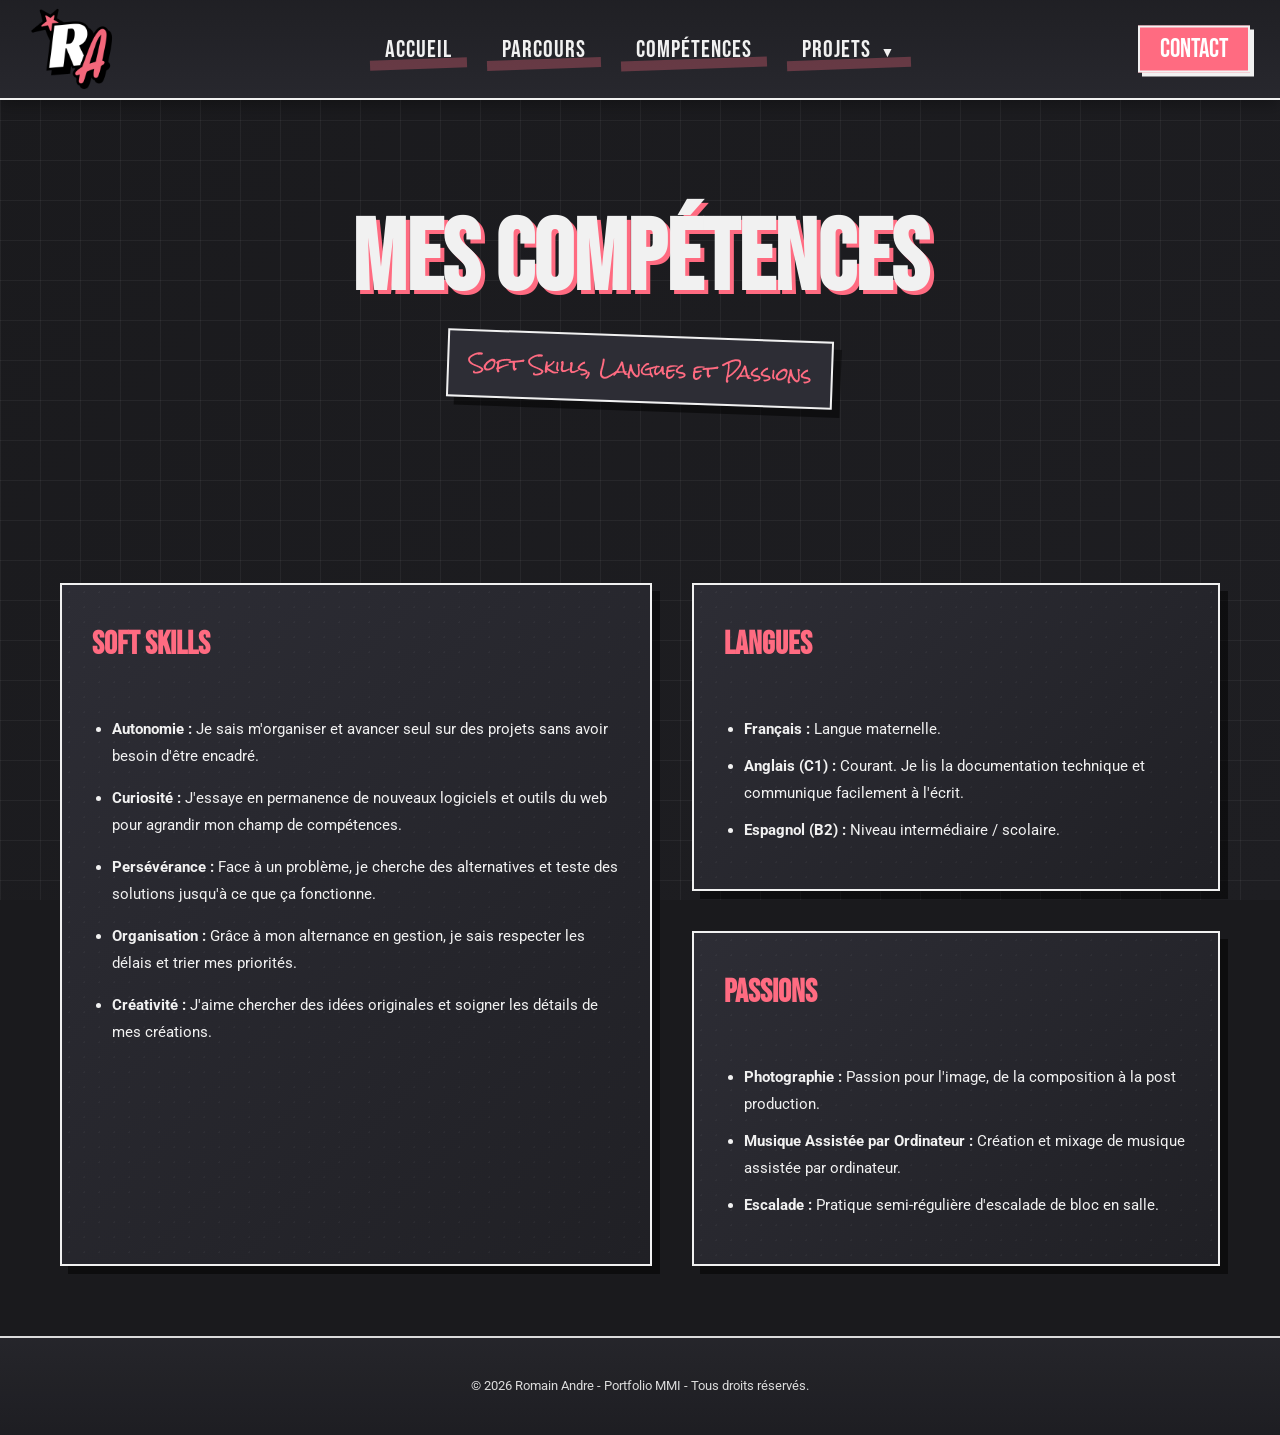
==== commit e62ee97b: "Correction d'une faute d'ortographe" ====
--- a/competences.html
+++ b/competences.html
@@ -75,7 +75,7 @@
                 <div class="categorie-card" style="text-align: left; align-items: flex-start; padding: 30px;">
                     <h3 style="font-size: 32px; color: var(--accent); margin-top: 10px; font-family: 'Bebas Neue', sans-serif;">Passions</h3>
                     <ul style="font-family: var(--police-paragraphe); font-size: 15px; line-height: 1.8; margin-top: 20px; padding-left: 20px;">
-                        <li style="margin-bottom: 10px;"><strong>Photographie :</strong> Passion pour l'image, la composition à la post production.</li>
+                        <li style="margin-bottom: 10px;"><strong>Photographie :</strong> Passion pour l'image, de la composition à la post production.</li>
                         <li style="margin-bottom: 10px;"><strong>Musique Assistée par Ordinateur :</strong> Création et mixage de musique assistée par ordinateur.</li>
                         <li style="margin-bottom: 0;"><strong>Escalade :</strong> Pratique semi-régulière d'escalade de bloc en salle.</li>
                     </ul>
--- a/style.css
+++ b/style.css
@@ -1,8 +1,8 @@
 @import url('https://fonts.googleapis.com/css2?family=Bebas+Neue&family=Rock+Salt&family=Montserrat:wght@400;700&family=Roboto:wght@400;700&display=swap');
 :root { --fond-couleur: #1a1a1d; --texte: #f1f1f1; --papier: #2d2d35; --accent: #ff6b81; --ombre: 8px 8px 0px rgba(0,0,0,0.5); --grille-couleur: rgba(255, 255, 255, 0.05); --police-paragraphe: 'Roboto', sans-serif; }
-html { scroll-behavior: smooth; background-color: var(--fond-couleur); }
+html { scroll-behavior: smooth; background-color: var(--fond-couleur); background-image: linear-gradient(135deg, #1a1a1d 0%, #1e1e22 100%); background-attachment: fixed; }
 * { box-sizing: border-box; }
-body { background-color: var(--fond-couleur); background-image: linear-gradient(135deg, #1a1a1d 0%, #1e1e22 100%); background-attachment: fixed; min-height: 100vh; color: var(--texte); font-family: 'Montserrat', sans-serif; margin: 0; padding: 0; overflow-x: hidden; }
+body { min-height: 100vh; color: var(--texte); font-family: 'Montserrat', sans-serif; margin: 0; padding: 0; overflow-x: hidden; }
 body::before { content: ""; position: fixed; top: 0; left: 0; width: 100%; height: 100vh; background-image: linear-gradient(var(--grille-couleur) 1px, transparent 1px), linear-gradient(to right, var(--grille-couleur) 1px, transparent 1px); background-size: 40px 40px; pointer-events: none; z-index: -1; }
 p { font-family: var(--police-paragraphe); line-height: 1.6; }
 @keyframes fadeInDown { from { opacity: 0; transform: translateY(-30px); } to { opacity: 1; transform: translateY(0); } }
